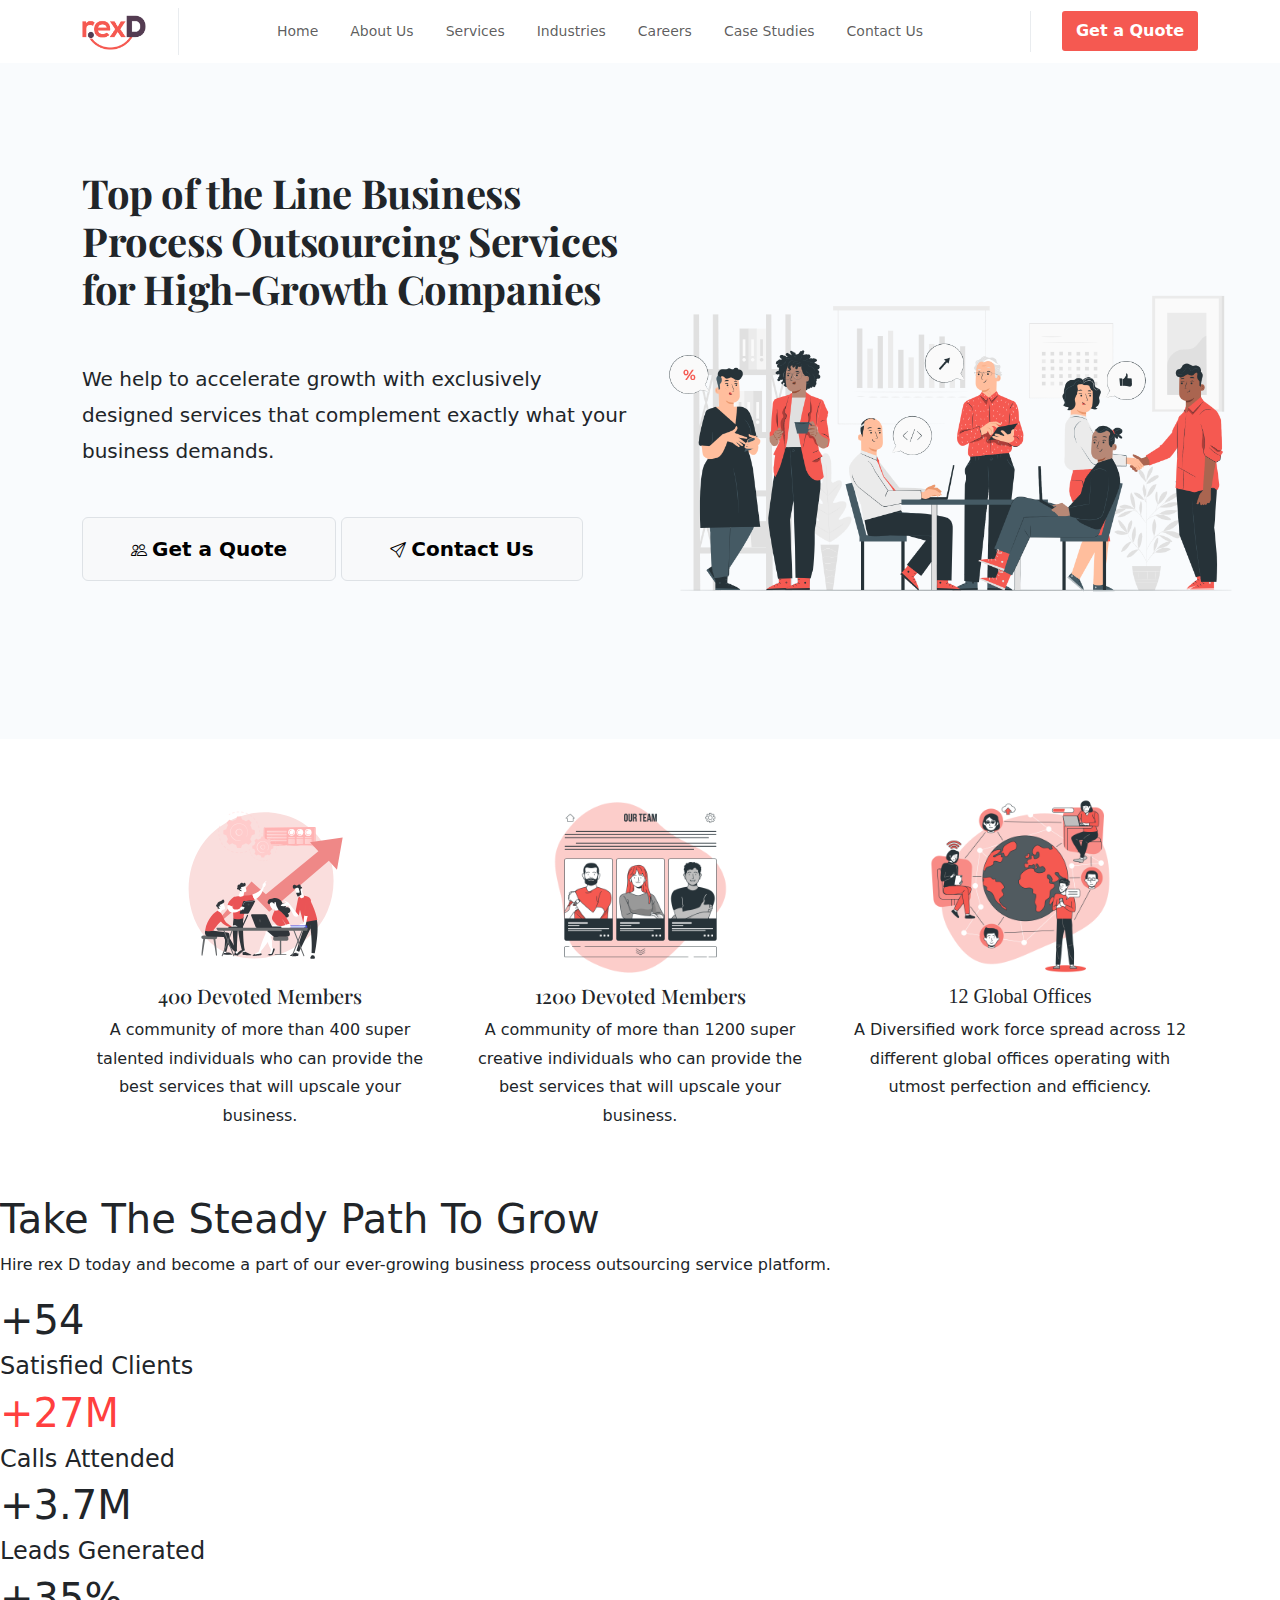
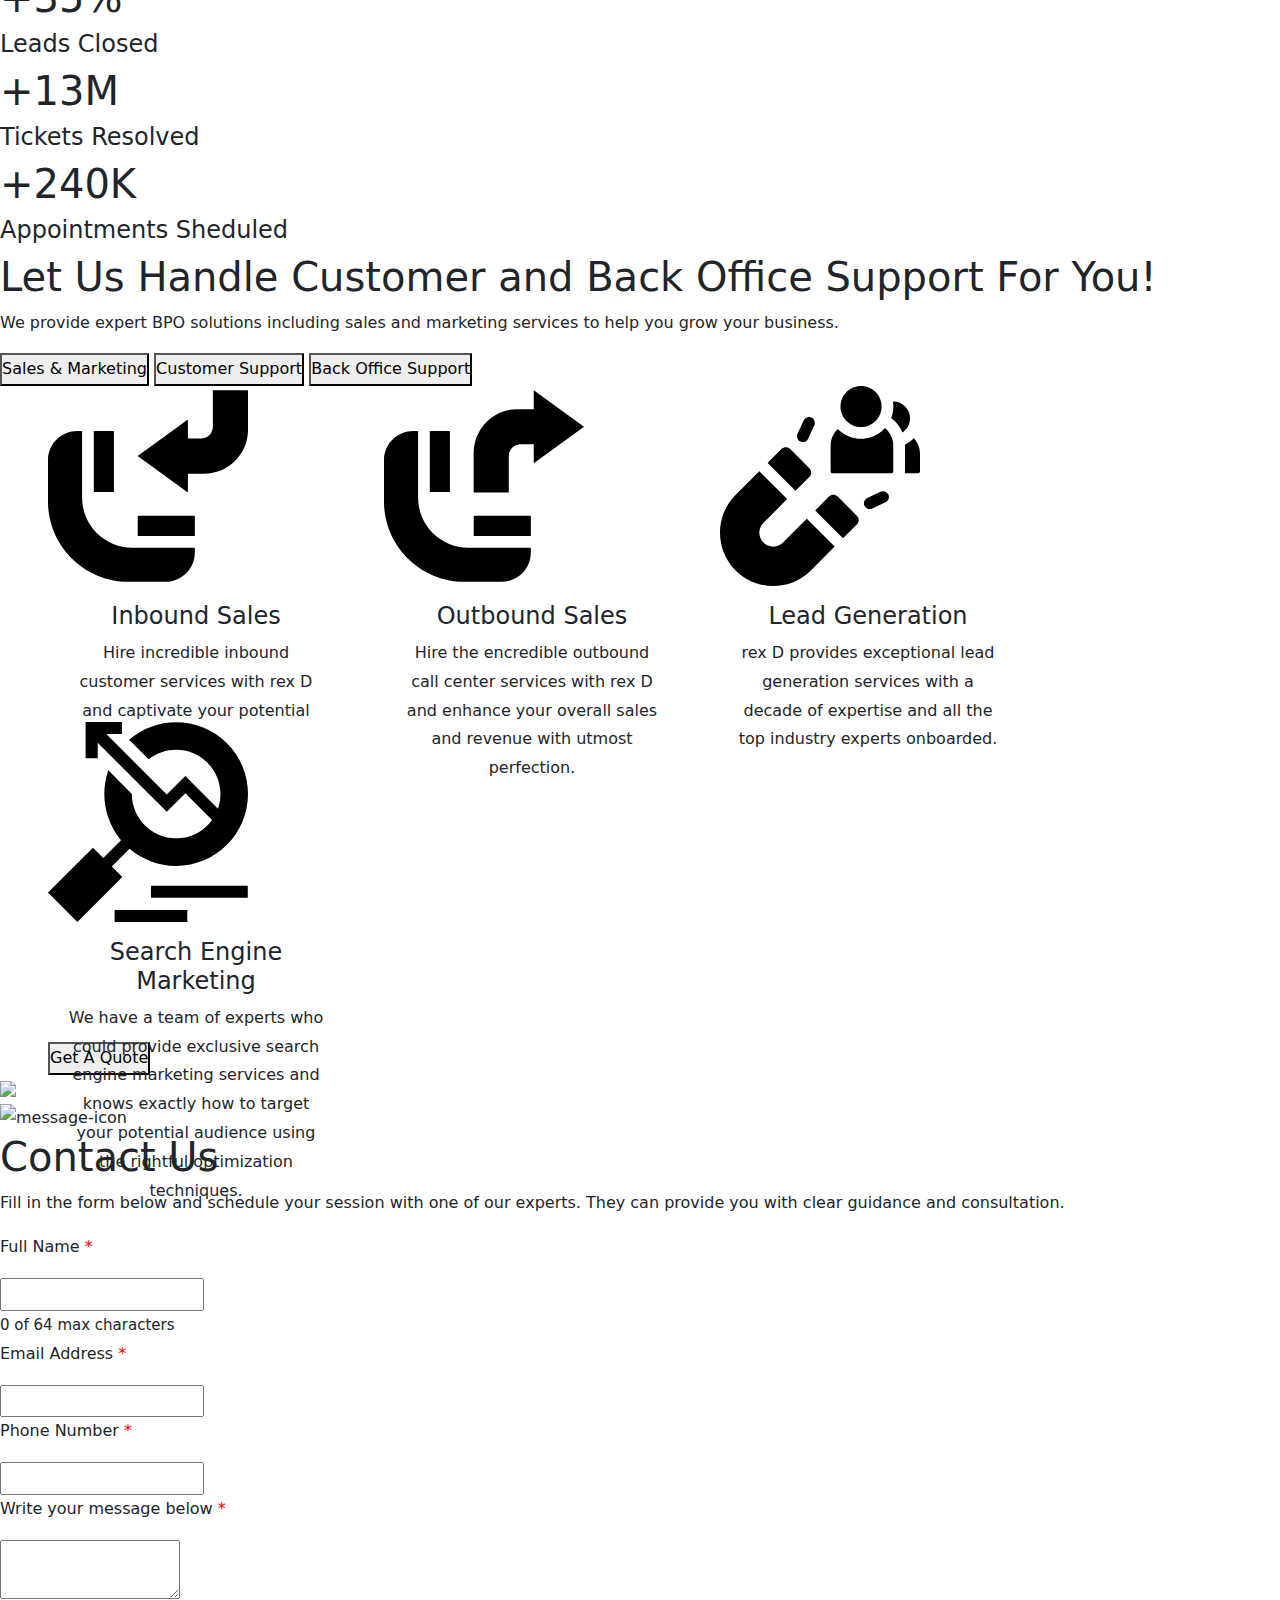
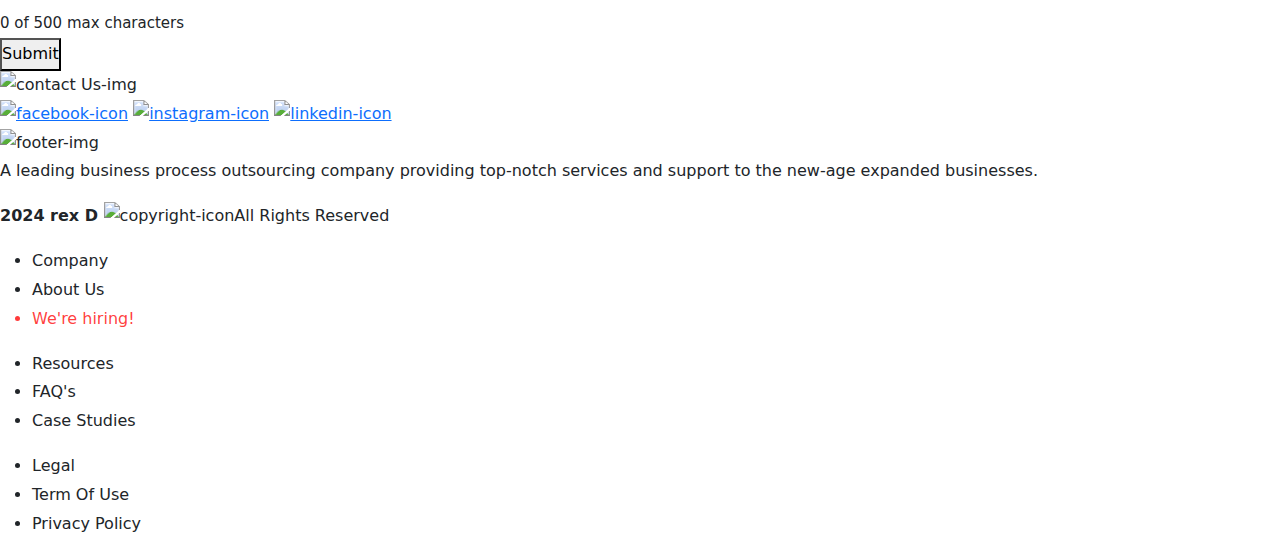
==== index.html @ b9641cfe "first commit" ====
<!DOCTYPE html>
<html lang="en">

<head>
  <meta charset="UTF-8">
  <meta name="viewport" content="width=device-width, initial-scale=1.0">
  <title>Home</title>
  <link rel="icon" type="image" href="Assets/rex-D-logo.png">
  <link rel="stylesheet" href="https://cdn.jsdelivr.net/npm/bootstrap-icons@1.11.3/font/bootstrap-icons.min.css">
  <link rel="stylesheet" href="css/bootstrap.css">
  <link rel="stylesheet" href="css/style.css">
</head>

<body>
  <div class="page-loading-bg">
    ::after
  </div>
  <!-- header section -->
  <header>
    <nav class="navbar navbar-expand-lg bg-white text-center justify-content-center fixed-top">
      <div class="container-xl">
        <a class="navbar-brand me-auto " href="#">
          <img src="Assets/rex-D-logo.png" alt="Logo" class="logo" width="64">
        </a>
        <div class="d-inline-flex px-3 align-self-stretch position-relative mx-3">
          <div class="divider bg-gray-2"></div>
        </div>

        <div class="offcanvas offcanvas-end" tabindex="-1" id="offcanvasNavbar" aria-labelledby="offcanvasNavbarLabel">
          <div class="offcanvas-header">
            <h5 class="offcanvas-title" id="offcanvasNavbarLabel"></h5>
            <button type="button" class="btn-close" data-bs-dismiss="offcanvas" aria-label="Close"></button>
          </div>
          <div class="offcanvas-body">
            <ul class="navbar-nav justify-content-center flex-grow-1 pe-3">
              <li class="nav-item ms-2">
                <a class="nav-link" href="#">Home</a>
              </li>
              <li class="nav-item ms-3">
                <a class="nav-link" href="#">About Us</a>
              </li>
              <li class="nav-item ms-3">
                <a class="nav-link" href="#">Services</a>
              </li>
              <li class="nav-item ms-3">
                <a class="nav-link" href="#">Industries</a>
              </li>
              <li class="nav-item ms-3">
                <a class="nav-link" href="#">Careers</a>
              </li>
              <li class="nav-item ms-3">
                <a class="nav-link" href="#">Case Studies</a>
              </li>
              <li class="nav-item ms-3">
                <a class="nav-link" href="#">Contact Us</a>
              </li>
            </ul>
            <div class="d-inline-flex px-3 align-self-stretch position-relative mx-3">
              <div class="divider bg-gray-2"></div>
            </div>
          </div>
        </div>

        <button class="btn btn-danger border border-danger border-2 fw-bold" type="submit">Get a Quote</button>
        <button class="navbar-toggler" type="button" data-bs-toggle="offcanvas" data-bs-target="#offcanvasNavbar"
          aria-controls="offcanvasNavbar" aria-label="Toggle navigation">
          <span class="navbar-toggler-icon"></span>
        </button>
      </div>
    </nav>
  </header>


  <!-- ================hero section================ -->

  <div class="site-content" id="content">
    <div class="container">
      <div class="row">
        <div class="col-6">
          <h1 class="display-5">
            Top of the Line Business <br> Process Outsourcing Services
            <br>for High-Growth Companies
          </h1>
          <p class="lead my-5">
            We help to accelerate growth with exclusively designed services that complement exactly what your business
            demands.
          </p>
          <a class="btn btn-light border px-5 py-3" href="#">
            <i class="bi bi-people"></i>
            <span class="fs-5">Get a Quote</span>
          </a>
          <a class="btn btn-light border px-5 py-3" href="#">
            <i class="bi bi-send"></i>
            <span class="fs-5"> Contact Us</span>
          </a>
        </div>
        <div class="col-6 hero-image">
          <img src="Assets/float-header-img.png" class="animated-image" alt="image" width="600">
        </div>
      </div>
    </div>
  </div>

  <!-- ===============members section================= -->

  <section class="mt-5 mb-5">
    <div class="container">
        <div class="row">
            <div class="col-lg-4 text-center box">
                <img src="Assets/card1.svg" alt="" class="img-fluid" width="197px">
                <h5 style="font-family: playfair Display, serif;">400 Devoted Members</h5>
                <p>A community of more than 400 super talented individuals who can provide the
                    best services that will upscale your business.</p>
            </div>
            <div class="col-lg-4 text-center active box">
                <img src="Assets/card2.png" alt="" class="img-fluid" width="197px">
                <h5 style="font-family: playfair Display, serif;">1200 Devoted Members</h5>
                <p>A community of more than 1200 super creative individuals who can provide the
                    best services that will upscale your business.</p>
            </div>
            <div class="col-lg-4 text-center box">
                <img src="Assets/card3.png" alt="" class="img-fluid" width="197px">
                <h5 style="font-family: playfair, serif;">12 Global Offices</h5>
                <p>A Diversified work force spread across 12 different global offices operating with utmost
                    perfection and efficiency.</p>
            </div>
        </div>
    </div>
</section>

<!-- ========== number-section============-->
<div class="number-section ">
  <h1>Take The Steady Path To Grow</h1>
  <p>Hire rex D today and become a part of our ever-growing business process outsourcing service platform. </p>
  <div class="number-section-info">
    <div>
      <h1>+54</h1>
      <h4>Satisfied Clients</h4>
    </div>
    <div>
      <h1 style="color: #ff0000c5;">+27M</h1>
      <h4>Calls Attended</h4>
    </div>
    <div>
      <h1>+3.7M</h1>
      <h4>Leads Generated</h4>
    </div>
    <div>
      <h1>+35%</h1>
      <h4>Leads Closed</h4>
    </div>
    <div>
      <h1>+13M</h1>
      <h4>Tickets Resolved</h4>
    </div>
    <div>
      <h1>+240K</h1>
      <h4>Appointments Sheduled</h4>
    </div>
  </div>
</div>

<!-- ============sales-section============ -->

<div class="sales-section">
  <div class="sales-section-info">
    <h1>Let Us Handle Customer and Back Office Support For You!</h1>
    <p>We provide expert BPO solutions including sales and marketing services to help you grow your business.</p>
    <button class="sales-btn">Sales & Marketing</button>
    <button class="customerSupport-btn">Customer Support</button>
    <button class="backOffice-btn">Back Office Support</button>
  </div>
  <div class="sales-section-cards ps-5">
    <div class="row gap-3" style="text-align: center;">
      <div class="card " style="width: 20rem; height: 20rem;">
        <img src="Assets/thumbnail1.svg" class="card-img-top" alt="inbound-card-img">
        <div class="card-body">
          <h4 class="card-title">Inbound Sales</h4>
          <p class="card-text">Hire incredible inbound customer services with rex D and captivate your potential
            audience like never before.</p>

        </div>
      </div>
      <div class="card" style="width: 20rem; height: 20rem;">
        <img src="Assets/thumbnail2.svg" class="card-img-top" alt="outbound-card-img">
        <div class="card-body">
          <h4 class="card-title">Outbound Sales</h4>
          <p class="card-text">Hire the encredible outbound call center services with rex D and enhance your overall
            sales and revenue with utmost perfection.</p>

        </div>
      </div>
      <div class="card" style="width: 20rem; height: 20rem;">
        <img src="Assets/thumbnail3.svg" class="card-img-top" alt="lead-card-img">
        <div class="card-body">
          <h4 class="card-title">Lead Generation</h4>
          <p class="card-text">rex D provides exceptional lead generation services with a decade of expertise and all
            the top industry experts onboarded.</p>

        </div>
      </div>
      <div class="card" style="width: 20rem; height: 20rem;">
        <img src="Assets/thumbnail4.svg" class="card-img-top" alt="search-engine-card-img">
        <div class="card-body">
          <h4 class="card-title">Search Engine Marketing</h4>
          <p class="card-text">We have a team of experts who could provide exclusive search engine marketing services
            and knows exactly how to target your potential audience using the rightful optimization techniques.</p>

        </div>
      </div>
    </div>
    <button class="quote-btn">Get A Quote</button>
  </div>
</div>

<!-- contact-section -->
<img src="Assets/background-img.PNG" class="fifth-section-background">
<div class="contact-section">
  <div class="contact-section-info">
    <img src="Assets/message-icon.png" alt="message-icon" height="45px">
    <h1>Contact Us</h1>
    <p>Fill in the form below and schedule your session with one of our experts. They can provide you with clear
      guidance and consultation.</p>
    <div class="form-info">
      <div class="personal-info">
        <div>
          <p>Full Name <span style="color: red;">*</span></p>
          <input type="text"><br />
          <span style="font-size: 15px;">0 of 64 max characters</span>
        </div>
        <div>
          <p>Email Address <span style="color: red;">*</span></p>
          <input type="email">
        </div>
      </div>
      <p>Phone Number <span style="color: red;">*</span></p>
      <input type="number" class="phone-number-input">
      <p>Write your message below <span style="color: red;">*</span></p>
      <textarea></textarea><br />
      <span style="font-size: 15px;">0 of 500 max characters</span>
    </div>
    <button class="submit-btn">Submit</button>
  </div>
  <div class="fifth-section-img">
    <img src="Assets/contact Us section-img.jpg" alt="contact Us-img">
  </div>
</div>

<!-- ==============Footer============== -->
<div class="footer1">
  <div class="socialMedia-icons">
    <a href="https://www.facebook.com/TheDigitalResourceExperts/" target="_blank"><img src="Assets/facebook-icon.png"
        alt="facebook-icon"></a>
    <a href="https://www.instagram.com/rexdco/" target="_blank"><img src="Assets/instagram-icon.png"
        alt="instagram-icon"></a>
    <a href="https://www.linkedin.com/company/rexd/" target="_blank"><img src="Assets/linkedin-icon.png"
        alt="linkedin-icon"></a>
  </div>
  <div class="footer2">
    <div class="footer-info">
      <img src="Assets/rex-d image.png" alt="footer-img" height="80px">
      <p>A leading business process outsourcing company providing top-notch services and support to the new-age
        expanded businesses.</p>
      <p><b>2024 rex D </b><img src="Assets/copyright-icon.png" alt="copyright-icon">All Rights Reserved</p>
    </div>
    <div class="footer-item">
      <ul>
        <li class="footer-item-heading">Company</li>
        <a>
          <li>About Us</li>
        </a>
        <a>
          <li style="color: #ff0000c5;">We're hiring!</li>
        </a>
      </ul>
      <ul>
        <li class="footer-item-heading">Resources</li>
        <a>
          <li>FAQ's</li>
        </a>
        <a>
          <li>Case Studies</li>
        </a>
      </ul>
      <ul>
        <li class="footer-item-heading">Legal</li>
        <a>
          <li>Term Of Use</li>
        </a>
        <a>
          <li>Privacy Policy</li>
        </a>
      </ul>
    </div>
  </div>
</div>

<script src="https://cdn.jsdelivr.net/npm/bootstrap@5.3.3/dist/js/bootstrap.bundle.min.js"
  integrity="sha384-YvpcrYf0tY3lHB60NNkmXc5s9fDVZLESaAA55NDzOxhy9GkcIdslK1eN7N6jIeHz"
  crossorigin="anonymous"></script>
</body>

</html>
---- css/style.css ----
@import url('https://fonts.googleapis.com/css2?family=DM+Serif+Display:ital@0;1&family=Playfair+Display:ital,wght@0,400..900;1,400..900&family=Roboto:ital,wght@0,100;0,300;0,400;0,500;0,700;0,900;1,100;1,300;1,400;1,500;1,700;1,900&family=Urbanist:ital,wght@0,100..900;1,100..900&display=swap');
@import url('https://fonts.googleapis.com/css2?family=Arizonia&display=swap');
@font-face {
    font-family: playfair;
    src: url(Assets/playfair\ display\ font.ttf);
    font-family: manrope;
    src: url(Assets/manrope\ font.ttf);
}

*{
    margin: 0;
    padding: 0;
    box-sizing: border-box;
}
body{
    font-size: 1rem;
    font-weight: 400;
    line-height: 1.8;
}
.pix-page-loading-bg:after {
    content: " ";
    position: fixed;
    top: 0;
    left: 0;
    width: 100vw;
    height: 100vh;
    display: block;
    background: #FFFFFF !important;
    pointer-events: none;
    transform-style: flat;
    transform: scaleX(0);
    transition: transform .2s cubic-bezier(.27,.76,.38,.87);
    transform-origin: left center;
    z-index: 99999999999999999999;
}
.bg-gray-2{
    background-color: #e9ecef !important;
}
.nav-link{
    font-size: 14px!important;
}

.divider{
    width: 1px;
    height: 100%;
    display: inline-block;
    position: absolute;
    top: 0;
}

.btn-danger{
    color: white;
    background-color: #f55951!important;
    border-color: #f55951!important;
    cursor: pointer;
    border-radius: 3px;
}

/* ========================About Us Page================= */
/* ==============bg gradient=============== */
.main-intro .bg-gradient-primary{
    display: none;
}
.main-intro{
    z-index: 2;
    position: relative;
}
.bg-gradient-primary{
    background-image: linear-gradient(to right, #f55951, #f4463d, #543c52) !important;
    background-attachment: fixed !important;
    background-repeat: repeat-y
}
.intro-1 .intro-img{
    position: absolute;
    opacity: 0.9999;
    left: 0;
    overflow: hidden;
    width: 100%;
    height: 100%;
    display: inline-block;
    box-sizing: border-box;
}
.intro-img{
    z-index: 0;
}
.img-container{
    position: absolute;
    top: 0px;
    left: 0px;
    width: 100%;
    height: 100%;
    overflow: hidden;
    z-index: -100;
    transform: translateZ(-200px);
    backface-visibility: hidden !important;

}

.intro-1 .intro-img img.animated-img.slow-transition {
    transition: transform 0.05s cubic-bezier(0.165, 0.84, 0.44, 1), opacity 0.2s cubic-bezier(0.165, 0.84, 0.44, 1);
}
.intro-1 .intro-img img.animated-img{
    z-index: 10;
}
.intro-1 .intro-img img{
    left: 0!important;
}
.opacity-2{
    opacity: 0.2!important;
}
.intro-container{
    padding-top: 150px;
    padding-bottom: 180px;
    transition: none!important;
}

/* =================About Us end========================== */


/* =====================hero section=================== */

#content{
    padding: 0!important;
}
#content{
    transition: filter 0.4s cubic-bezier(0.165, 0.84, 0.44, 1);
}
.site-content {
    clear: both;
    z-index: 2;
    position: relative;
    background-color: #f9fbfd !important;
}
.container>.row{
    clear: both;
}
.display-5{
    margin-top: 140px;
    font-weight: 700!important;
    font-family: "Playfair Display", serif;
    font-size: 40px;
    letter-spacing: -0.01em;    
}
.icon1::before{
    content: "\e72c";

}
.fs-5{
    font-weight: 600;
}

.btn:hover{
    background-color: rgba(52, 58, 64, 0.03) !important;
}
.hero-image>img{
    margin-top: 110px;

}
@keyframes moveUp {
    from {
        transform: translateY(0);
    }
    to {
        transform: translateY(-10%);
    }
}
.animated-image{
    animation: moveUp alternate-reverse 3s ease-in-out infinite;
}

/* ========members section========== */
.background{
    background-image: url('Assets/bghalfgray.jpg');
    background-size: cover;
    background-position: center;
    background-repeat: no-repeat;
}
.card{
    border: none;
}
.card-img-top{
    width: 200px;
    height: 200px;
}
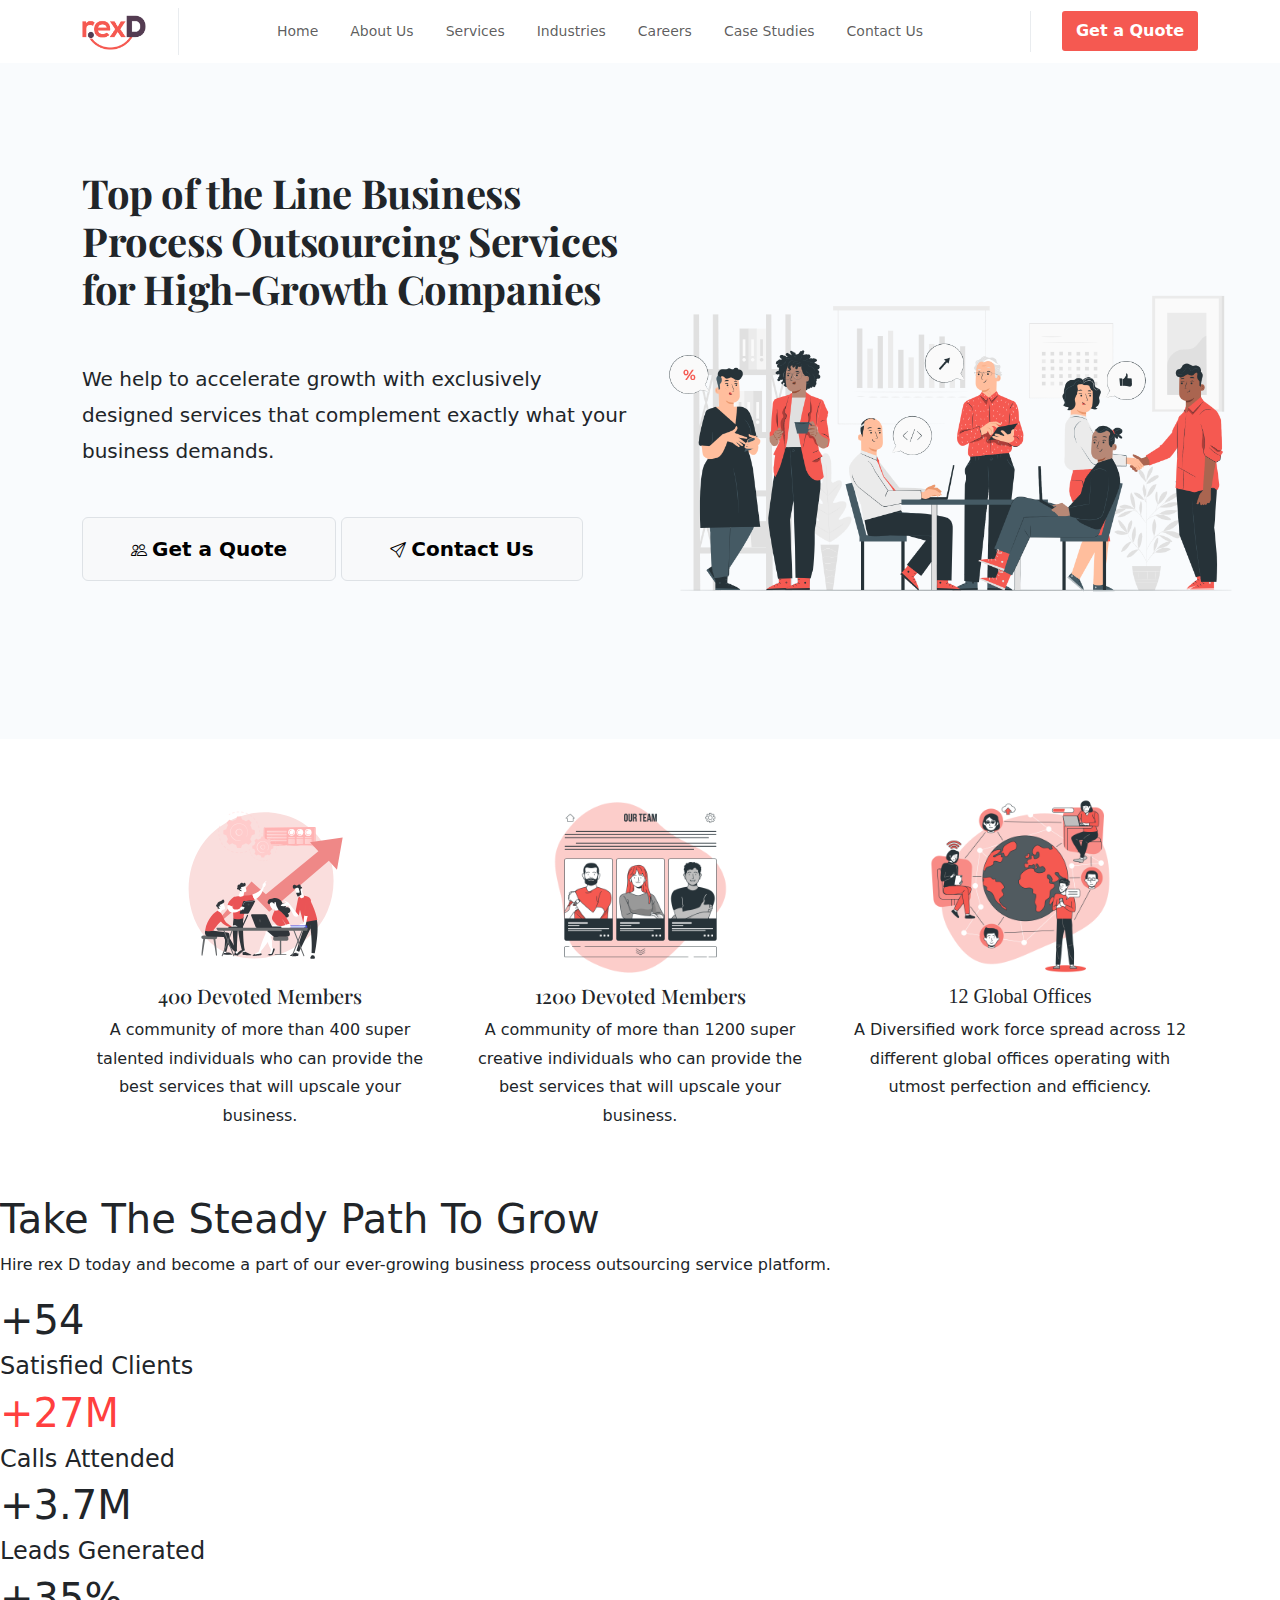
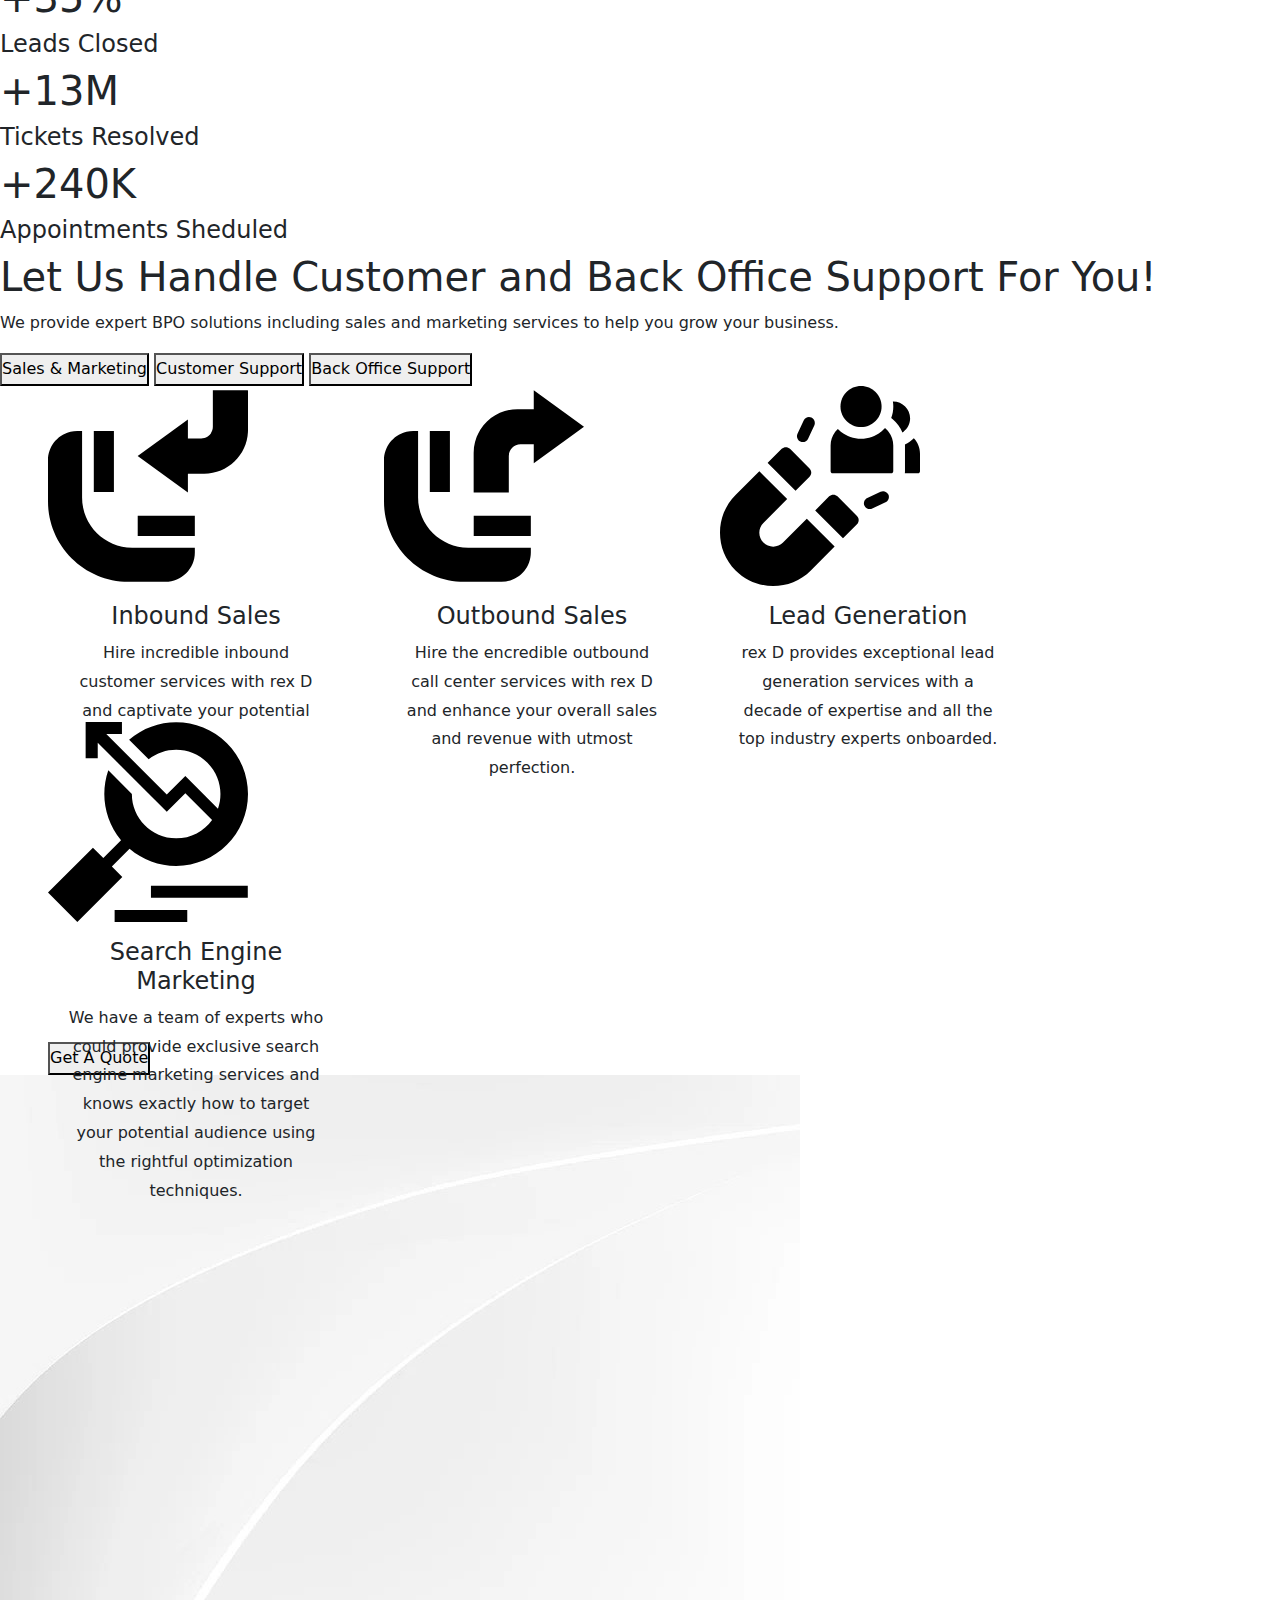
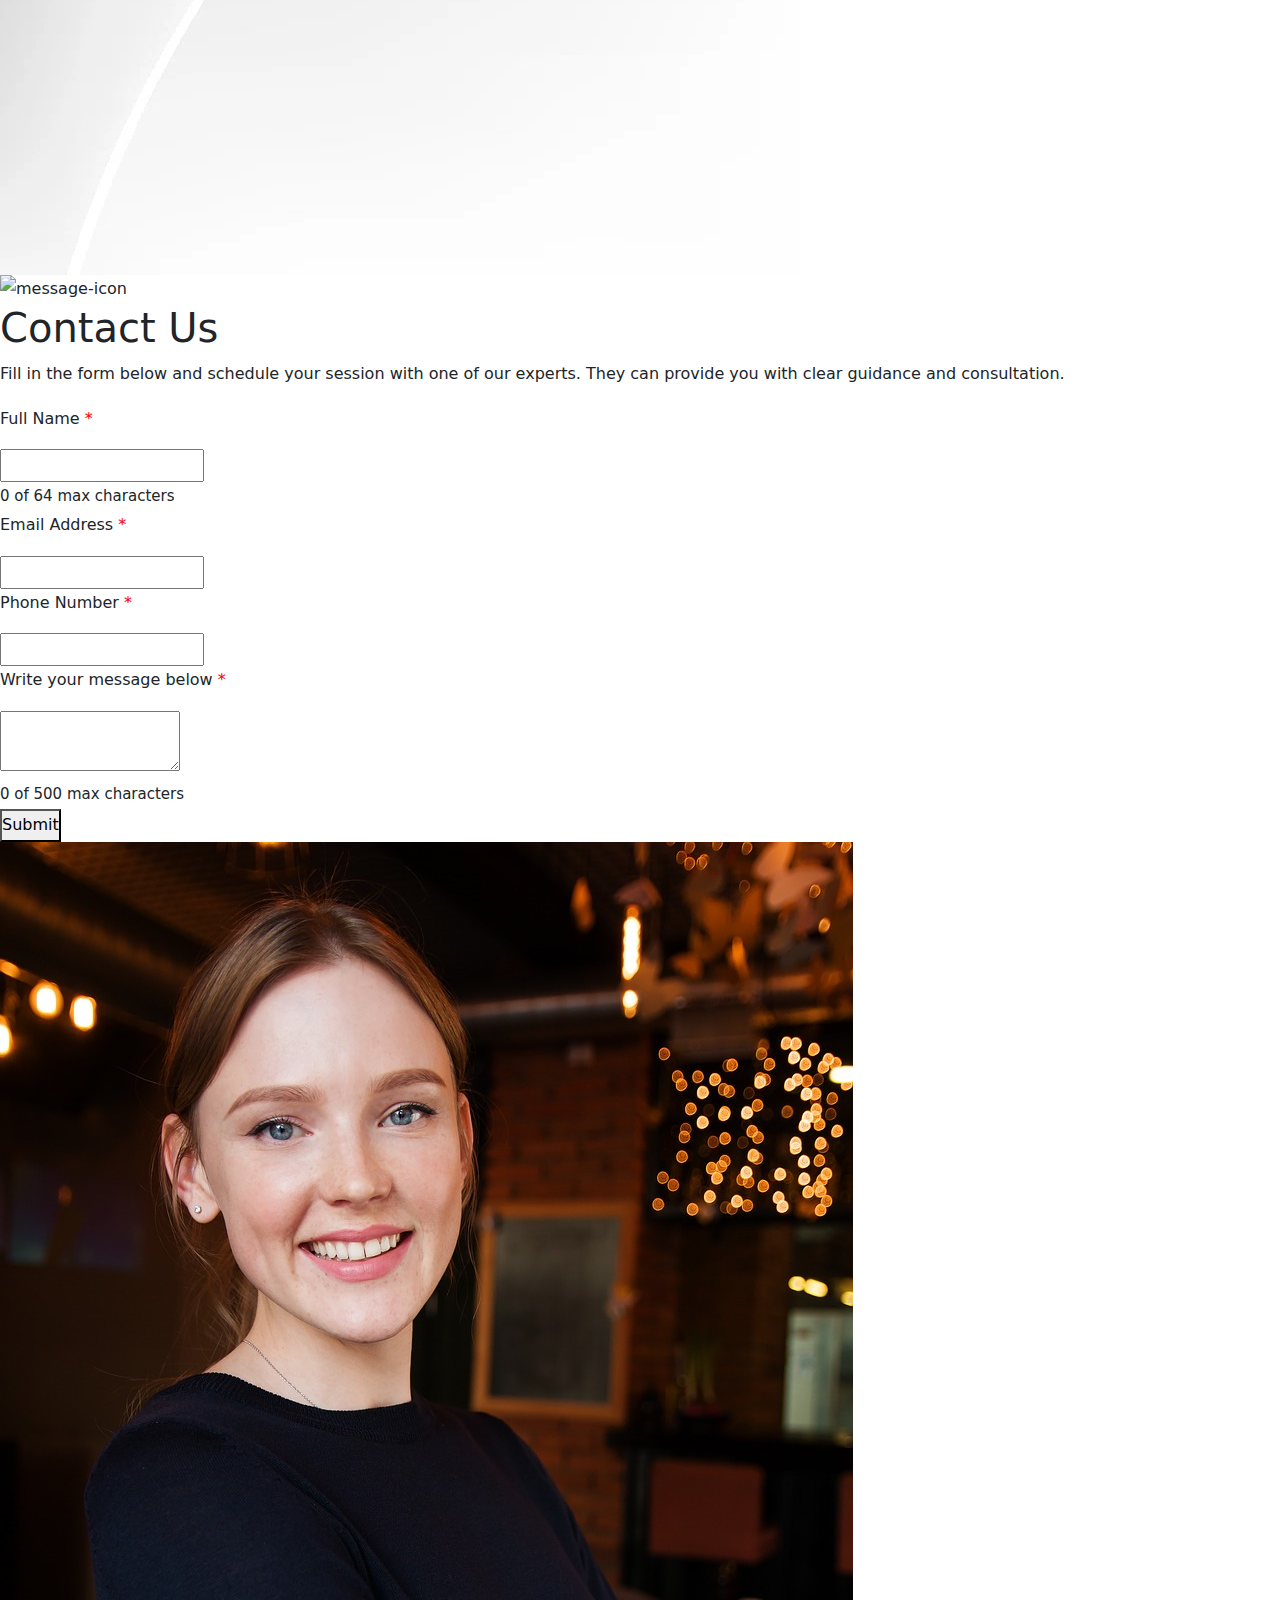
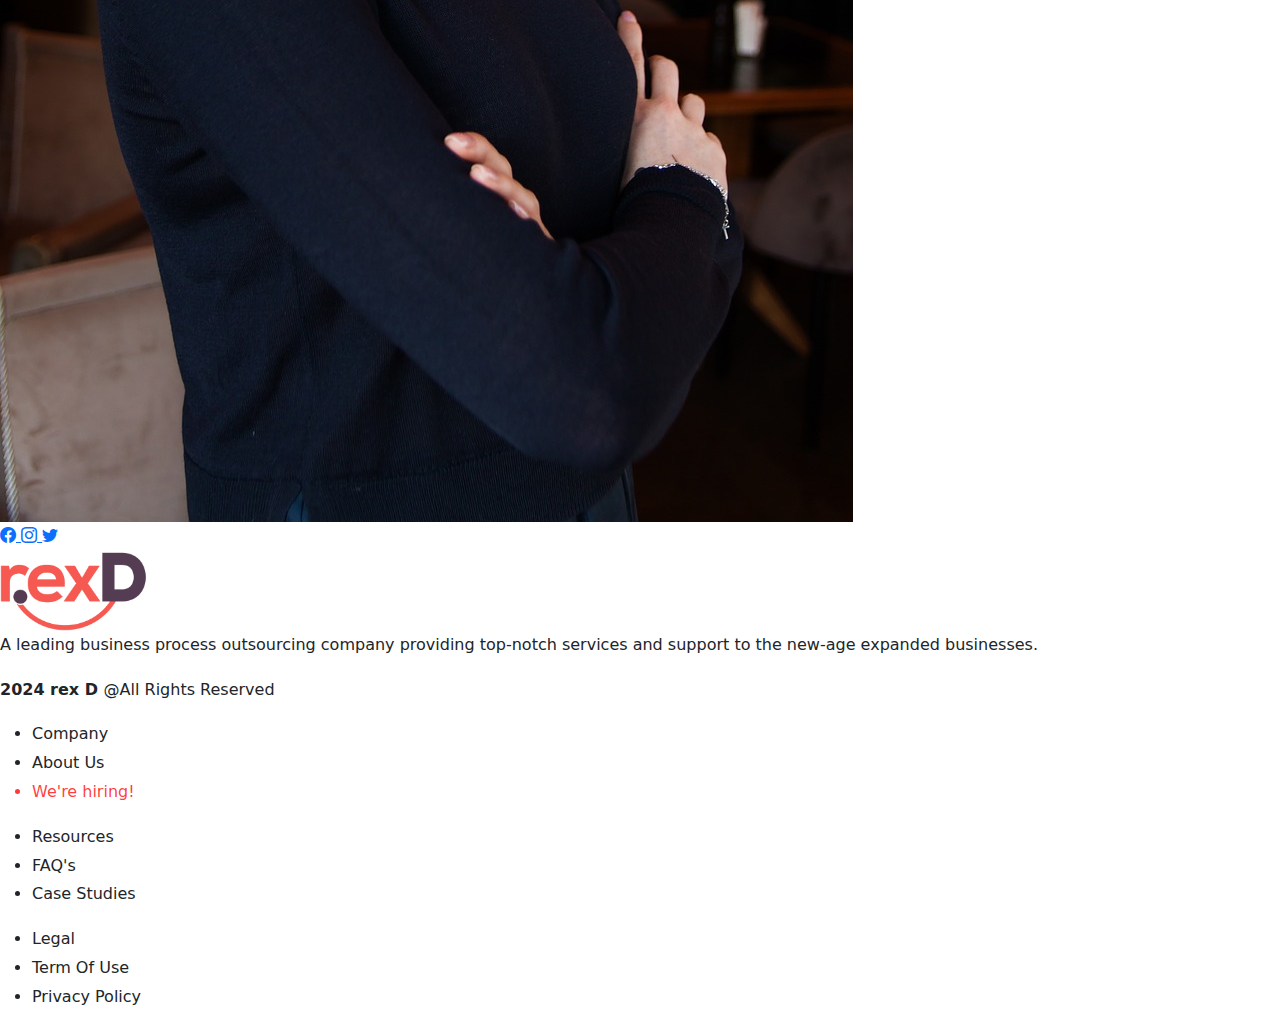
==== commit 61cd87ee: "Update index.html" ====
--- a/index.html
+++ b/index.html
@@ -214,7 +214,7 @@
 </div>
 
 <!-- contact-section -->
-<img src="Assets/background-img.PNG" class="fifth-section-background">
+<img src="Assets/contactbg.jpg">
 <div class="contact-section">
   <div class="contact-section-info">
     <img src="Assets/message-icon.png" alt="message-icon" height="45px">
@@ -242,26 +242,26 @@
     <button class="submit-btn">Submit</button>
   </div>
   <div class="fifth-section-img">
-    <img src="Assets/contact Us section-img.jpg" alt="contact Us-img">
+    <img src="Assets/contact-image.jpg" alt="contact Us-img">
   </div>
 </div>
 
 <!-- ==============Footer============== -->
 <div class="footer1">
   <div class="socialMedia-icons">
-    <a href="https://www.facebook.com/TheDigitalResourceExperts/" target="_blank"><img src="Assets/facebook-icon.png"
-        alt="facebook-icon"></a>
-    <a href="https://www.instagram.com/rexdco/" target="_blank"><img src="Assets/instagram-icon.png"
-        alt="instagram-icon"></a>
-    <a href="https://www.linkedin.com/company/rexd/" target="_blank"><img src="Assets/linkedin-icon.png"
-        alt="linkedin-icon"></a>
+    <a href="https://www.facebook.com/TheDigitalResourceExperts/" target="_blank"><i class="bi bi-facebook"></i>
+      </a>
+    <a href="https://www.instagram.com/rexdco/" target="_blank"><i class="bi bi-instagram"></i>
+        </a>
+    <a href="https://www.linkedin.com/company/rexd/" target="_blank"><i class="bi bi-twitter"></i>
+      </a>
   </div>
   <div class="footer2">
     <div class="footer-info">
-      <img src="Assets/rex-d image.png" alt="footer-img" height="80px">
+      <img src="Assets/rex-D-logo.png" alt="footer-img" height="80px">
       <p>A leading business process outsourcing company providing top-notch services and support to the new-age
         expanded businesses.</p>
-      <p><b>2024 rex D </b><img src="Assets/copyright-icon.png" alt="copyright-icon">All Rights Reserved</p>
+      <p><b>2024 rex D </b>@All Rights Reserved</p>
     </div>
     <div class="footer-item">
       <ul>
@@ -300,4 +300,4 @@
   crossorigin="anonymous"></script>
 </body>
 
-</html>+</html>
